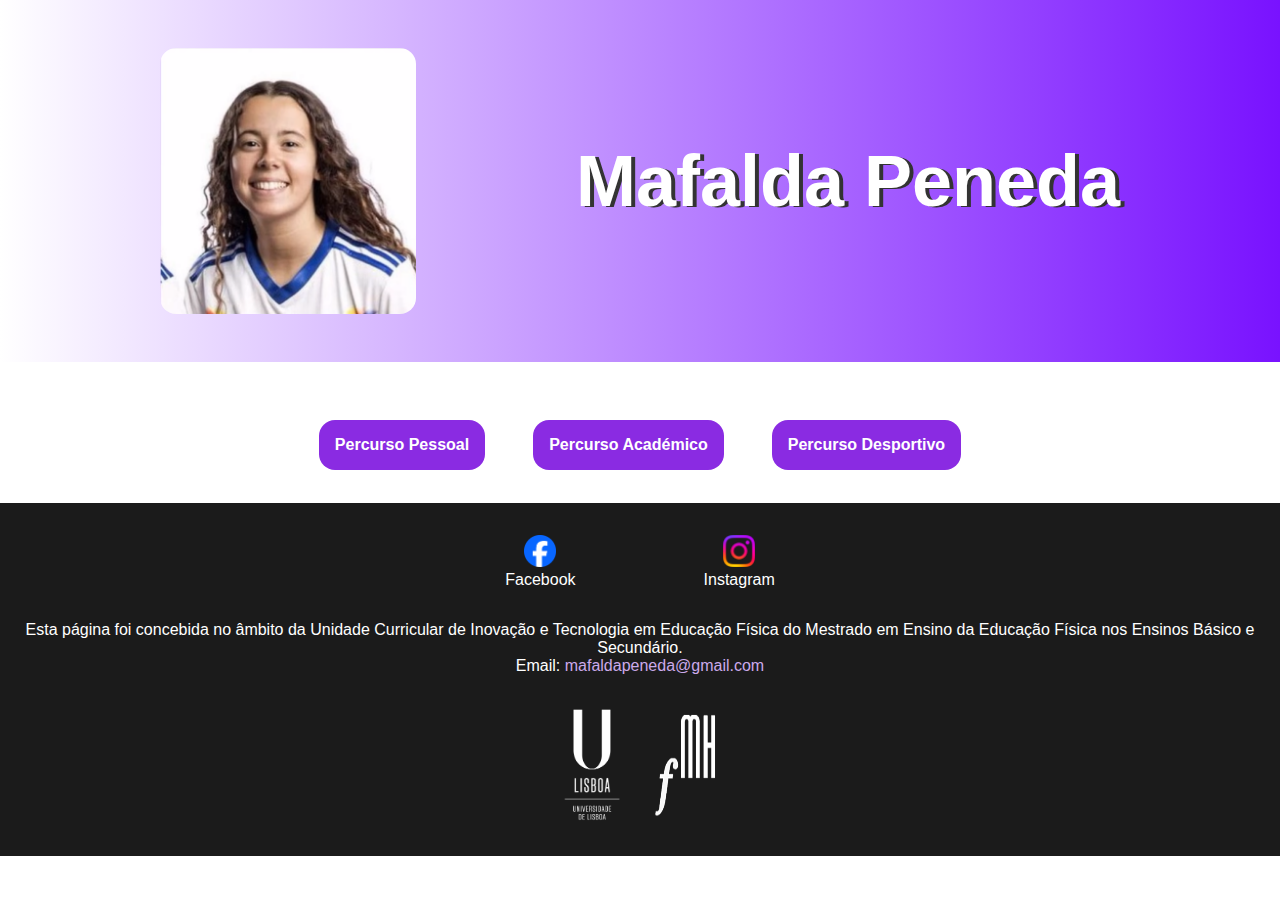
==== academic.html @ f4f13cea "first commit" ====
<!DOCTYPE html>
<html lang="en">
    <head>
        <meta charset="UTF-8">
        <meta name="viewport" content="width=device-width, initial-scale=1.0">
        <title>Mafalda Peneda</title>
        <link rel="stylesheet" href="style.css">
    </head>
    <body>
        <header>
            <img src="assets/hero.png" alt="Hero image" id="hero-image">
            <h1>Mafalda Peneda</h1>
        </header>

        <main class="content-grid">
            <nav id="home-links">
                <a href="personal.html" class="home-link">Percurso Pessoal</a>
                <a href="academic.html" class="home-link">Percurso Académico</a>
                <a href="sports.html" class="home-link">Percurso Desportivo</a>
            </nav>
            
        </main>
        
        <footer>
            <div id="socials">
                <a href="https://www.facebook.com/mafalda.peneda.7">
                    <figure>
                        <img src="assets/Socials/fb.png" alt="Icon facebook" width="32" height="32">
                        <figcaption>Facebook</figcaption>
                    </figure>
                </a>
                <a href="https://www.instagram.com/mafaldapeneda10/">
                    <figure>
                        <img src="assets/Socials/insta.png" alt="Icon instagram" width="32" height="32">
                        <figcaption>Instagram</figcaption>
                    </figure>
                </a>
            </div>
            <div>
                <p>Esta página foi concebida no âmbito da Unidade Curricular de Inovação e Tecnologia em Educação Física do Mestrado em Ensino da Educação Física nos Ensinos Básico e Secundário.</p>
                <p>Email: <a href="mailto:mafaldapeneda@gmail.com" class="highlight">mafaldapeneda@gmail.com</a></p>
            </div>
            <div id="unis">
                <img src="assets/1200px-ULisboa_logo.svg.png" alt="UL logo" width="58">
                <img src="assets/FMH.png" alt="FMH logo" width="64">
            </div>
        </footer>
    </body>
</html>
---- style.css ----
html {
    font-family: 'Segoe UI', Tahoma, Geneva, Verdana, sans-serif;
}

* {
    margin: 0;
    padding: 0;
}

a {
    text-decoration: none;
    color: inherit;
}

a:hover {
    text-decoration: underline;
}

li {
    list-style: none;
}

#home {
    background-color: rgb(27, 27, 27);
    color: white;
}

header {
    background: linear-gradient(to left, #7912ff, white);
    max-width: 100dvw;
    padding: 3em 0;
    display: flex;
    flex-wrap: wrap;
    align-items: center;
    justify-content: center;
    text-align: center;
    column-gap: 10em;
    row-gap: 3em;
    color: white;
}

#hero-image {
    min-width: 200px;
    max-width: min(20dvw, 350px);
    border-radius: 1em;
}

header h1 {
    font-size: 72px;
    text-shadow: rgb(51, 51, 51) 4px 1px;
    font-family: 'Gill Sans', 'Gill Sans MT', Calibri, 'Trebuchet MS', sans-serif;
}

.content-grid {
    --padding-inline: 2rem;
    --content-max-width: 900px;
    --breakout-max-width: 1300px;

    --content-size : calc(100% - (var(--padding-inline) * 2));
    --breakout-size: calc((var(--breakout-max-width) - var(--content-max-width)) / 2);

    margin: min(10px, 1dvw) min(10px, 1dvw);
    padding-top: 3em;
    row-gap: 3em;
    display: grid;
    place-items: center;
    grid-template-columns:
        [full-width-start] minmax(var(--padding-inline), 1fr)
        [breakout-start] minmax(0, var(--breakout-size))
        [content-start] min(var(--content-size), var(--content-max-width)) [content-end]
        minmax(0, var(--breakout-size)) [breakout-end]
        minmax(var(--padding-inline), 1fr) [full-width-end];
}

.content-grid > :not(.breakout, .full-width),
.full-width > :not(.breakout, .full-width) {
  grid-column: content;
}

.content-grid > .breakout {
  grid-column: breakout;
}

.content-grid > .full-width {
  grid-column: full-width;

  display: grid;
  grid-template-columns: inherit;
}

#home-links {
    display: flex;
    flex-direction: row;
    flex-wrap: wrap;
    gap: 3em;
    justify-content: center;
    color: white;
}

.home-link {
    padding: 1em;
    border-radius: 1em;
    background-color: blueviolet;
    font-weight: bold;
}

video {
    border-radius: 1em;
    height: auto;
    max-width: 100dvw;
}

.personal-section {
    max-width: 50em;
}

.personal-photo {
    margin: 0 2em;
}

#personal-childhood {
    float: left;
}

#personal-sisters {
    float: right;
}

table, th, td {
    border: 1px solid black;
    border-collapse: collapse;
  }

th {
    text-wrap: wrap;
    background-color: #4c6284;
    color: white;
}

th, td {
    text-align: center;
    padding: 1em 2em;
}

footer {
    border-top: 1px solid white;
    padding: 2em 0;
    margin-top: 2em;
    text-align: center;
    display: flex;
    flex-direction: column;
    gap: 2em;
    background-color: rgb(27, 27, 27);
    color: white;
}

#socials {
    display: flex;
    flex-direction: row;
    justify-content: center;
    gap: 10%;
}

.highlight {
    color: rgb(204, 170, 235);
}

#unis {
    display: flex;
    column-gap: 2em;
    row-gap: 1em;
    flex-wrap: wrap;
    justify-content: center;
}
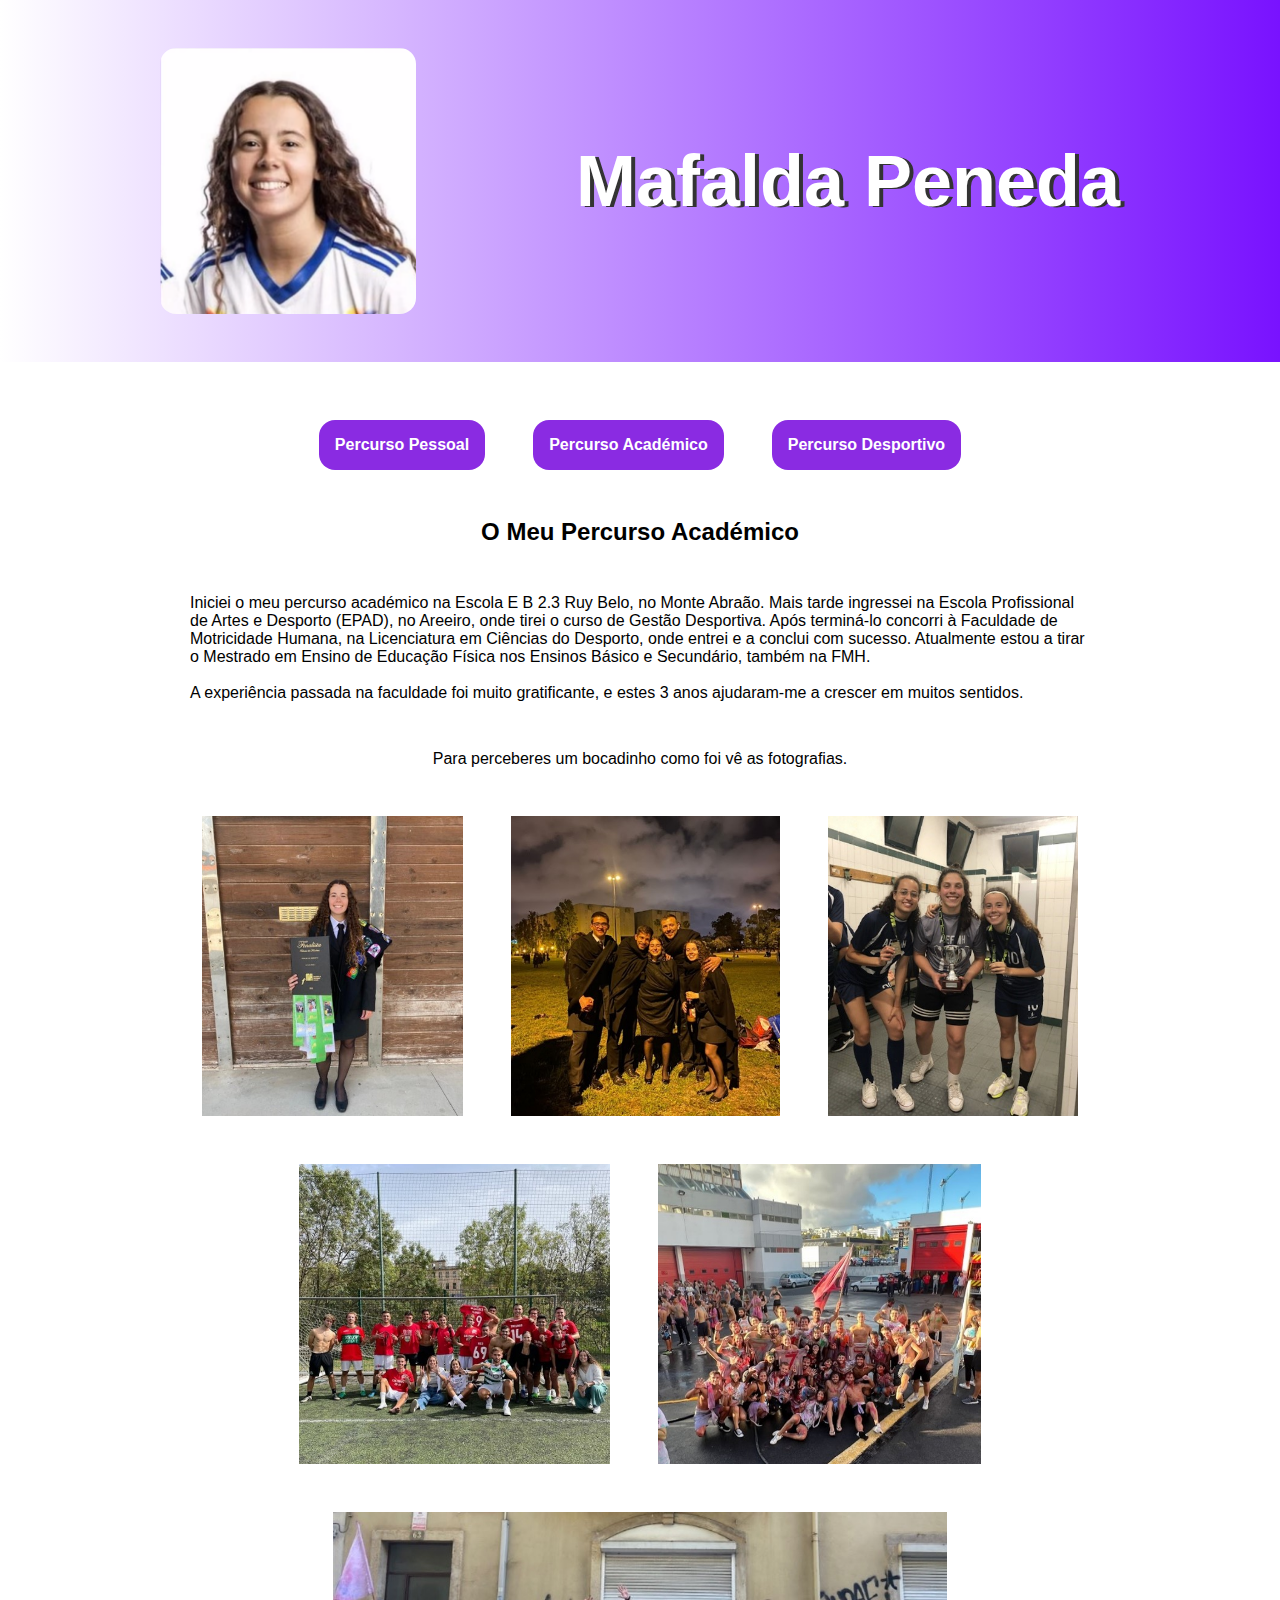
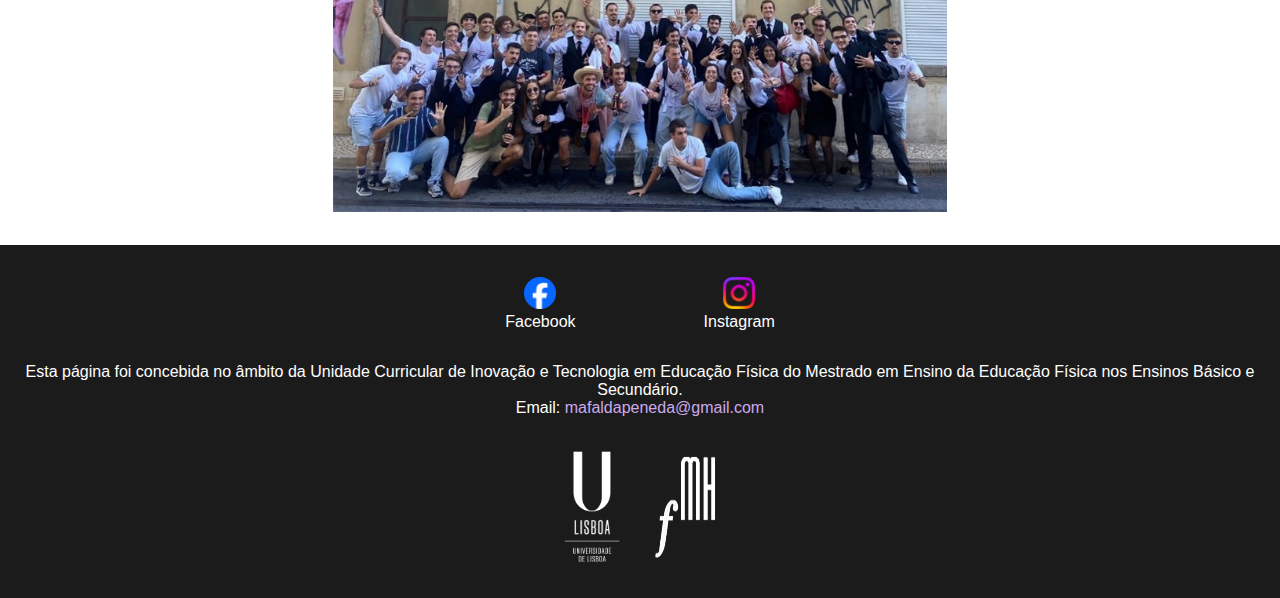
==== commit 4cb81c45: "complete secondary pages" ====
--- a/academic.html
+++ b/academic.html
@@ -18,7 +18,27 @@
                 <a href="academic.html" class="home-link">Percurso Académico</a>
                 <a href="sports.html" class="home-link">Percurso Desportivo</a>
             </nav>
-            
+
+            <h2>O Meu Percurso Académico</h2>
+
+            <div>
+                <p>Iniciei o meu percurso académico na Escola E B 2.3 Ruy Belo, no Monte Abraão. Mais tarde ingressei na Escola Profissional de Artes e Desporto (EPAD), no Areeiro, onde tirei o curso de Gestão Desportiva. Após terminá-lo concorri à Faculdade de Motricidade Humana, na Licenciatura em Ciências do Desporto, onde entrei e a conclui com sucesso. Atualmente estou a tirar o Mestrado em Ensino de Educação Física nos Ensinos Básico e Secundário, também na FMH.</p>
+                <br>
+                <p>A experiência passada na faculdade foi muito gratificante, e estes 3 anos ajudaram-me a crescer em muitos sentidos.</p>
+            </div>
+            <p>Para perceberes um bocadinho como foi vê as fotografias.</p>
+            <div class="academic-photos">
+                <img src="assets/Academic/Picture6.jpg">
+                <img src="assets/Academic/Picture7.jpg">
+                <img src="assets/Academic/Picture8.jpg">
+            </div>
+            <div class="academic-photos">
+                <img src="assets/Academic/Picture9.jpg">
+                <img src="assets/Academic/Picture10.jpg">
+            </div>
+            <div class="academic-photos">
+                <img src="assets/Academic/Picture11.jpg">
+            </div>
         </main>
         
         <footer>
--- a/style.css
+++ b/style.css
@@ -142,6 +142,24 @@
     padding: 1em 2em;
 }
 
+.academic-photos, .sport-photos {
+    display: flex;
+    flex-wrap: wrap;
+    gap: 3em;
+    justify-items: center;
+    justify-content: center;
+}
+
+.academic-photos img {
+    max-height: 300px;
+    max-width: 100dvw;
+}
+
+.sport-photos img {
+    max-height: 200px;
+    max-width: 100dvw;
+}
+
 footer {
     border-top: 1px solid white;
     padding: 2em 0;
@@ -165,6 +183,10 @@
     color: rgb(204, 170, 235);
 }
 
+.highlight-dark {
+    color: rgb(153, 76, 224);
+}
+
 #unis {
     display: flex;
     column-gap: 2em;
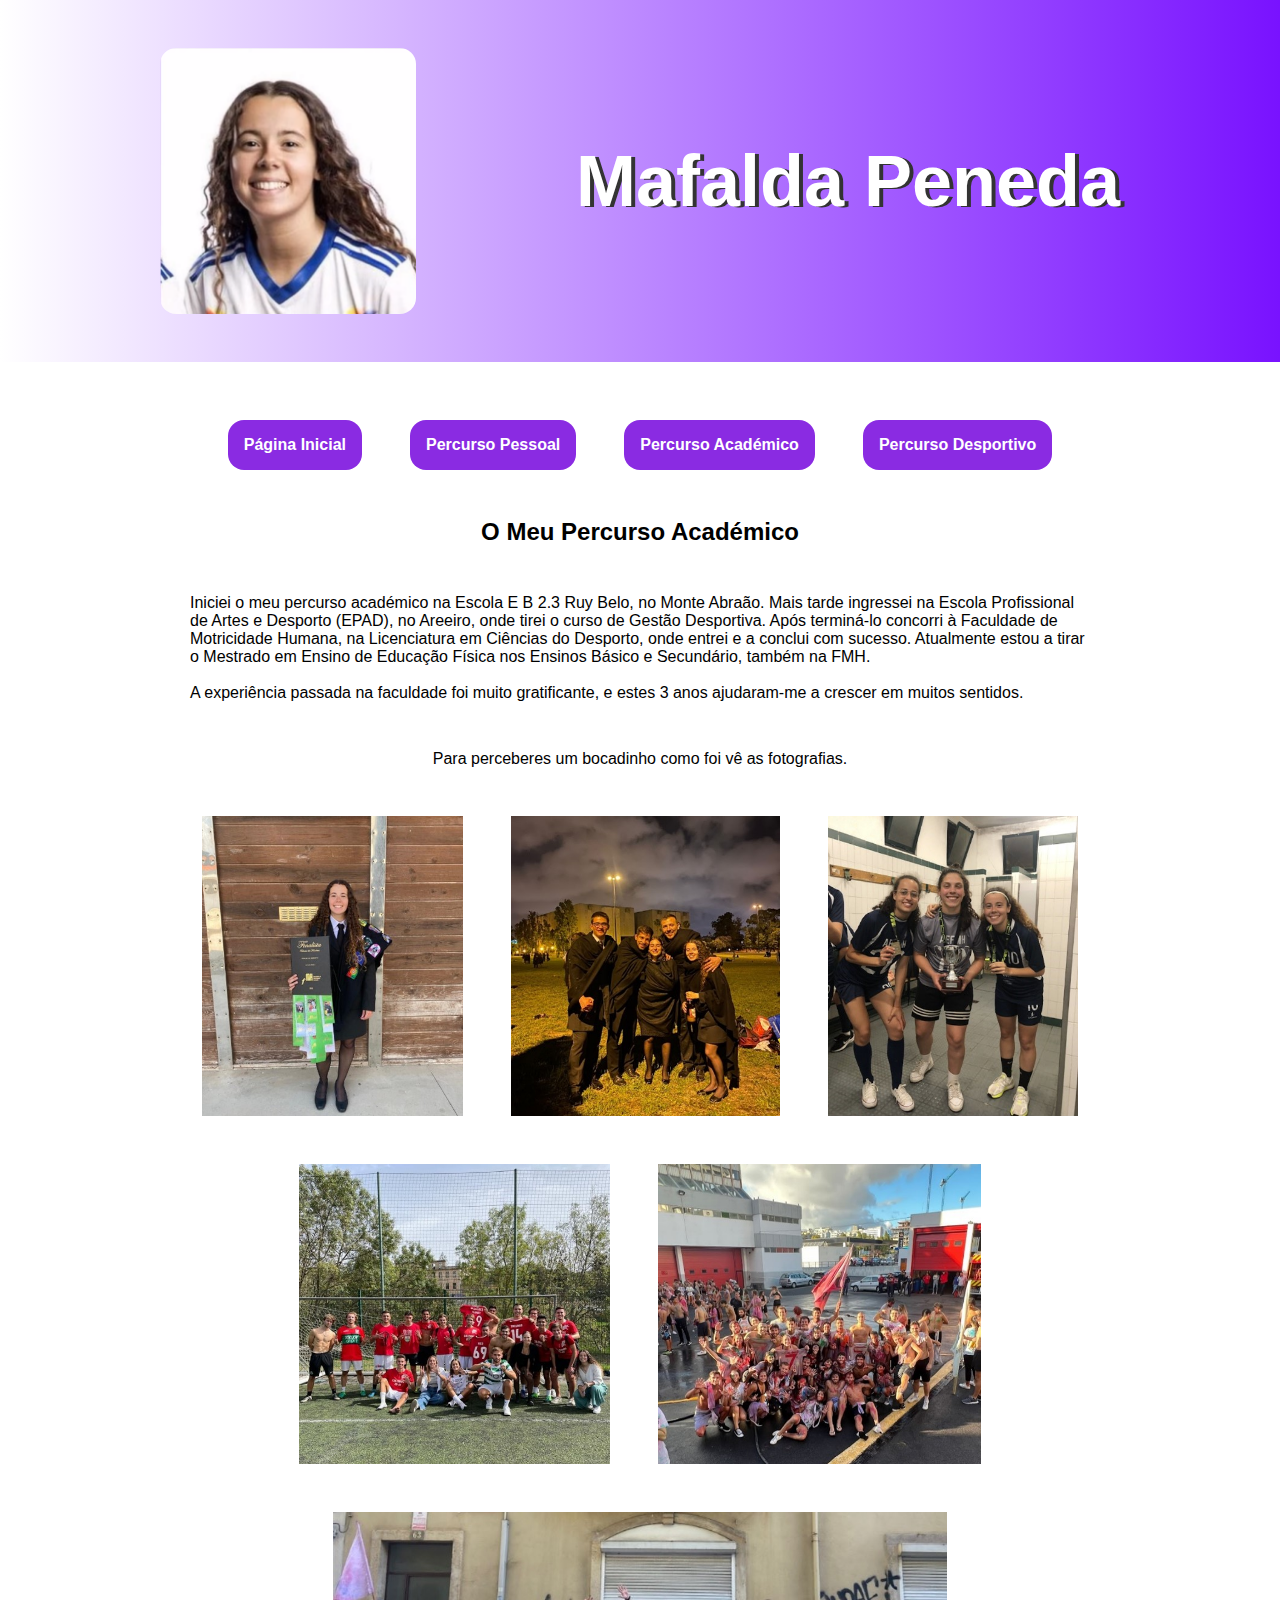
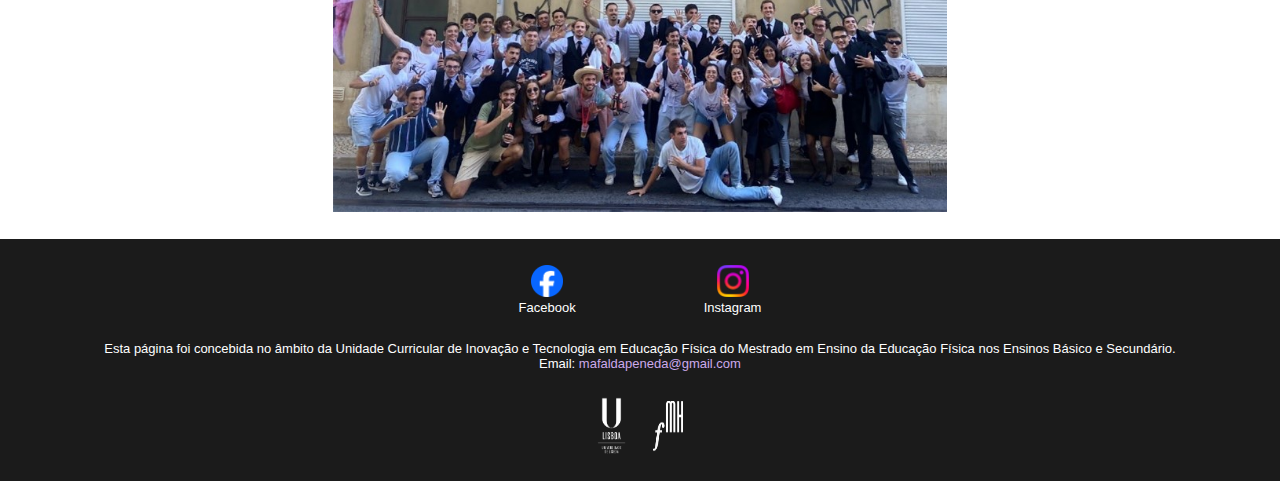
==== commit 2f1704b8: "add home link adjust footer" ====
--- a/academic.html
+++ b/academic.html
@@ -14,6 +14,7 @@
 
         <main class="content-grid">
             <nav id="home-links">
+                <a href="index.html" class="home-link">Página Inicial</a>
                 <a href="personal.html" class="home-link">Percurso Pessoal</a>
                 <a href="academic.html" class="home-link">Percurso Académico</a>
                 <a href="sports.html" class="home-link">Percurso Desportivo</a>
@@ -56,13 +57,13 @@
                     </figure>
                 </a>
             </div>
-            <div>
+            <div class="footer-text">
                 <p>Esta página foi concebida no âmbito da Unidade Curricular de Inovação e Tecnologia em Educação Física do Mestrado em Ensino da Educação Física nos Ensinos Básico e Secundário.</p>
                 <p>Email: <a href="mailto:mafaldapeneda@gmail.com" class="highlight">mafaldapeneda@gmail.com</a></p>
             </div>
             <div id="unis">
-                <img src="assets/1200px-ULisboa_logo.svg.png" alt="UL logo" width="58">
-                <img src="assets/FMH.png" alt="FMH logo" width="64">
+                <img src="assets/1200px-ULisboa_logo.svg.png" alt="UL logo" width="29">
+                <img src="assets/FMH.png" alt="FMH logo" width="32">
             </div>
         </footer>
     </body>
--- a/style.css
+++ b/style.css
@@ -170,6 +170,12 @@
     gap: 2em;
     background-color: rgb(27, 27, 27);
     color: white;
+    font-size: small;
+}
+
+.footer-text {
+    padding: 0 5em;
+    align-self: center;
 }
 
 #socials {
